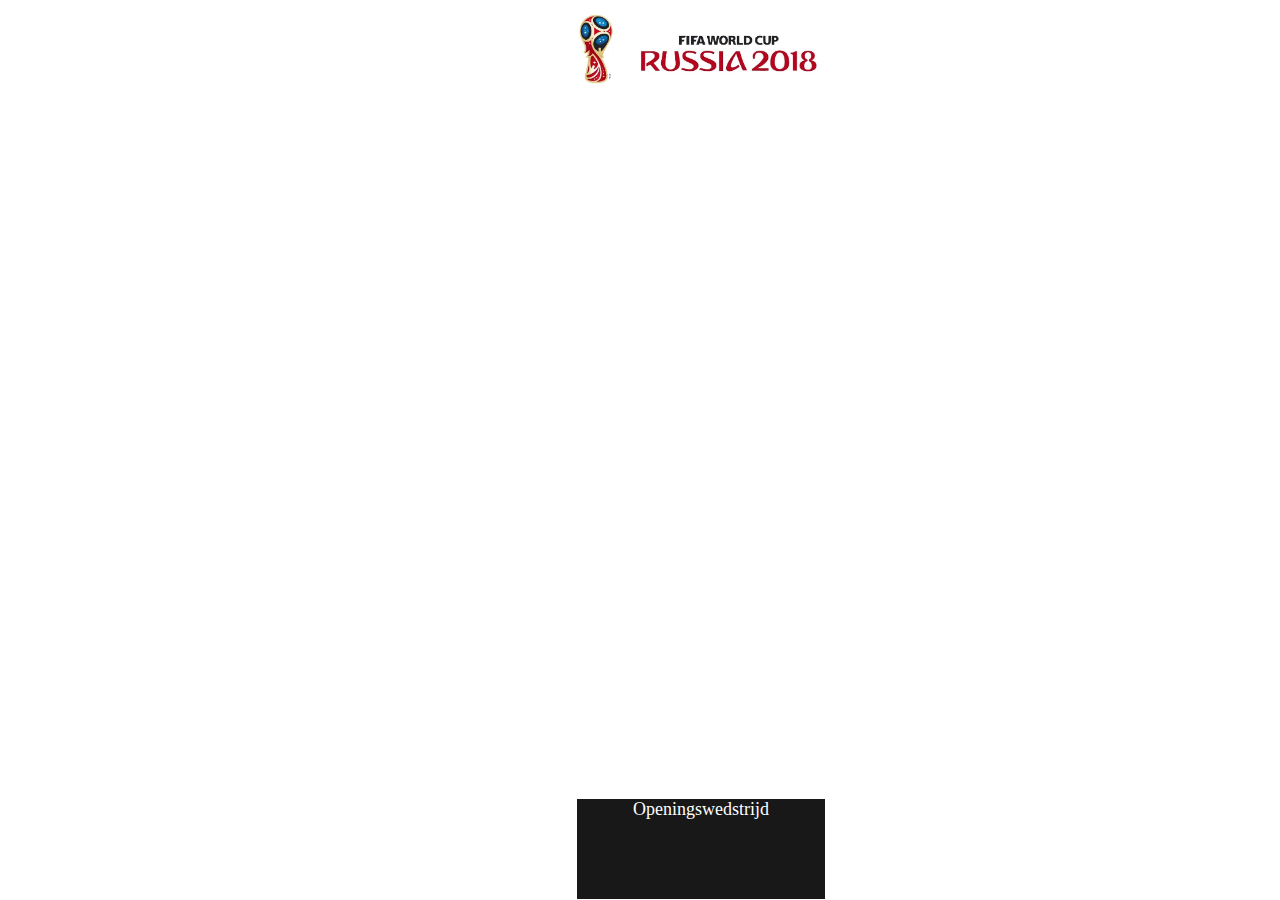
==== index.html @ 4732ed0c "nieuw index gemaakt volgens screenshots" ====
<!DOCTYPE html>
<html lang="en">
<head>
    <script src="navBar.js"></script>
    <link rel="stylesheet" type="text/css" href="style.css">
    <meta charset="UTF-8">
    <title>Home</title>
</head>
<body id="index">
    <div id="flex-container">
        <div id="index-logo">

        </div>

        <div id="countdown">
            <p>Openingswedstrijd</p>
            <p id="counter"></p>
        </div>
    </div>





<script>
    var countDownDate = new Date("Jun 14, 2018 17:00:00").getTime();

    var x = setInterval(function() {

        var now = new Date().getTime();
        var distance = countDownDate - now;
        var dagen = Math.floor(distance / (1000 * 60 * 60 * 24));
        var uren = Math.floor((distance % (1000 * 60 * 60 * 24)) / (1000 * 60 * 60));
        var minuten = Math.floor((distance % (1000 * 60 * 60)) / (1000 * 60));
        var seconden = Math.floor((distance % (1000 * 60)) / 1000);
        document.getElementById("counter").innerHTML = dagen + "d " + uren + "h "
            + minuten + "m " + seconden + "s";

        if (distance < 0) {
            clearInterval(x);
            document.getElementById("demo").innerHTML = "HET WK 2018 IS BEGONNEN!";
        }
    }, 1000);
</script>
</body>
</html>
---- style.css ----
* {
    margin: 0;
    padding: 0;
}

html, body#index{
    height: 100%;
}

div#flex-container{
    width: 250px;
    height: 100%;
    margin-left: 45%;
    margin-right: 50%;
    display: flex;
    flex-direction: row;
    flex-wrap: wrap;
    align-items: stretch;
    flex-grow: 1;
}

div#index-logo{
    background: url("./resources/logo_wk_2018.png") no-repeat center;
    background-size: 100%;
    align-self: flex-start;
    height: 100px;
    width: 100%;
}

div#countdown{
    border: solid white 1px;
    opacity: 0.9;
    height: 100px;
    width: 100%;
    text-align: center;
    background-color: black;
    color: white;
    align-self: flex-end;
}


div#countdown p:nth-child(1){font-size: 18px;}
div#countdown p:last-child{font-size: 30px; margin-top: 10px;}

ul {
    list-style-type: none;
    margin: 0;
    padding: 0;
    overflow: hidden;
    background-color: #a40000;
}

li {
    float: left;
}

li a {
    display: block;
    color: yellow;
    text-align: center;
    padding: 14px 16px;
    text-decoration: none;
}

li a:hover:not(.active) {
    background-color: #111;
}

.active {
    background-color: #4CAF50;
}
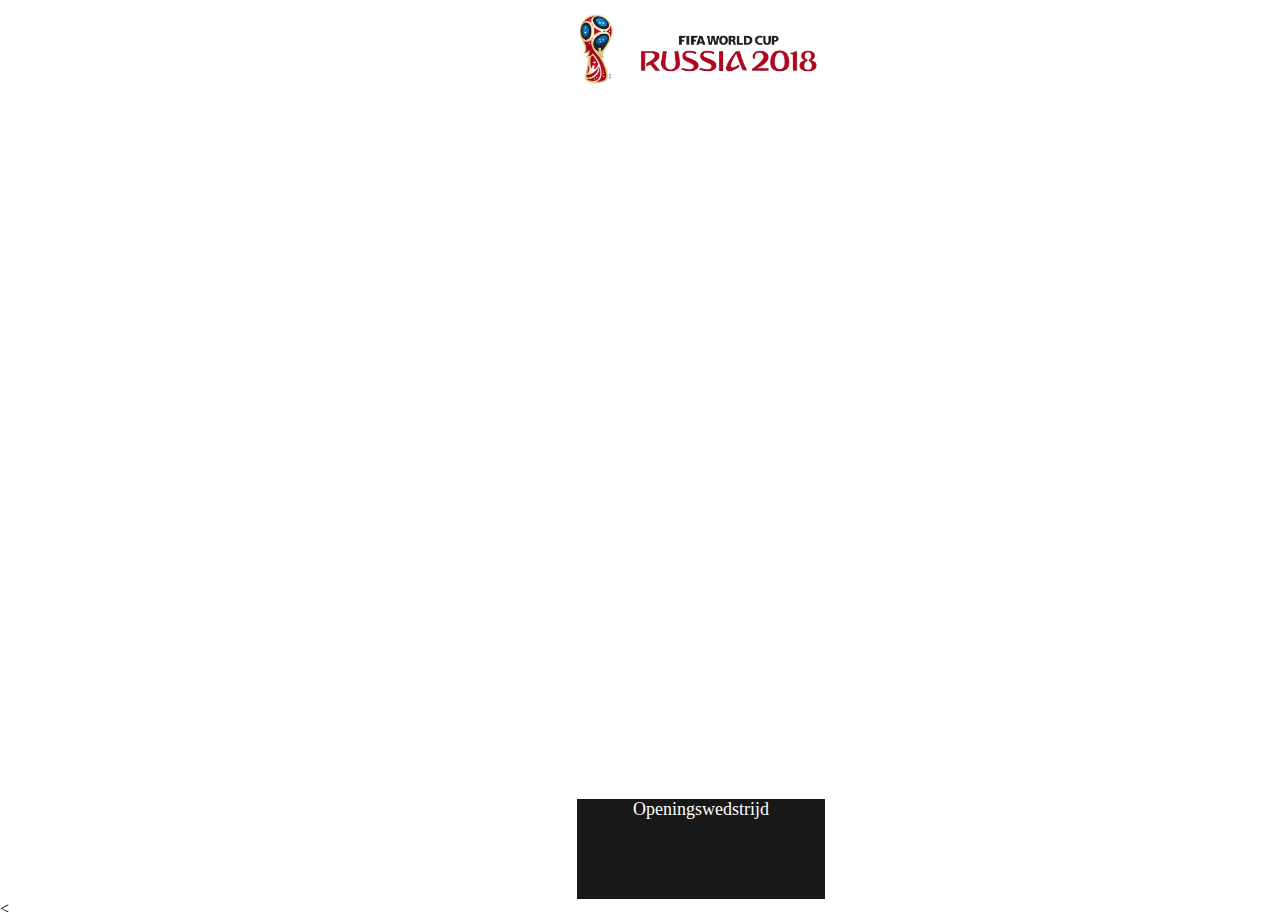
==== commit f046a658: "CSS onderverdelen" ====
--- a/index.html
+++ b/index.html
@@ -16,6 +16,9 @@
             <p>Openingswedstrijd</p>
             <p id="counter"></p>
         </div>
+    </div>
+    <div id="flex-nav">
+        <
     </div>
 
 
--- a/style.css
+++ b/style.css
@@ -1,3 +1,4 @@
+/*CSS FERRE*/
 * {
     margin: 0;
     padding: 0;
@@ -68,4 +69,182 @@
 
 .active {
     background-color: #4CAF50;
-}+}
+
+
+
+
+
+
+
+
+
+
+
+
+
+
+
+
+
+
+
+
+
+
+
+
+
+
+
+
+
+
+
+
+
+
+
+
+
+
+
+
+
+
+
+
+
+
+
+
+
+
+
+
+
+
+
+
+
+
+
+
+
+
+
+
+
+
+
+
+
+
+
+
+/*CSS YARI*/
+
+
+
+
+
+
+
+
+
+
+
+
+
+
+
+
+
+
+
+
+
+
+
+
+
+
+
+
+
+
+
+
+
+
+
+
+
+
+
+
+
+
+
+
+
+
+
+
+
+
+
+
+
+
+
+
+
+
+
+
+
+
+
+
+
+
+
+
+
+
+
+
+
+
+
+
+
+
+
+
+
+
+
+
+
+
+
+
+
+
+
+
+
+
+
+
+
+
+
+
+
+
+
+
+/*CSS SANDER*/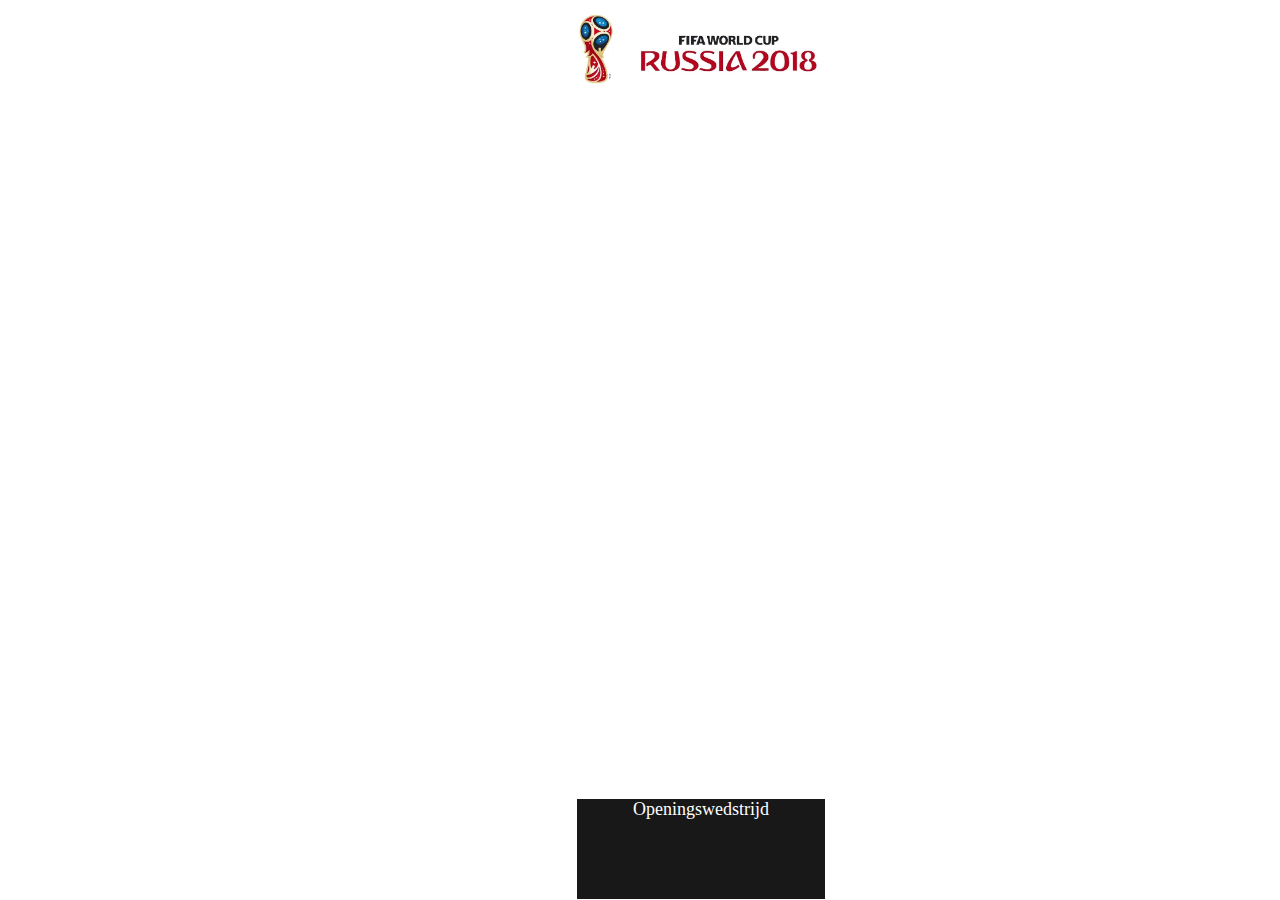
==== commit e6256d25: "jsploegen gemaakt form ploegen gemaakt" ====
--- a/index.html
+++ b/index.html
@@ -18,7 +18,7 @@
         </div>
     </div>
     <div id="flex-nav">
-        <
+
     </div>
 
 
--- a/style.css
+++ b/style.css
@@ -247,4 +247,26 @@
 
 
 
-/*CSS SANDER*/+/*CSS SANDER*/
+#imgContainer{
+    display: flex;
+    margin-right: 30vw;
+    justify-content: flex-end;
+    flex-direction: row;
+    clear:both;
+}
+#info{
+    border:1px;
+    border-color: #111111;
+    border-style: solid;
+    width: 25vw;
+    padding: 1vw;
+
+}
+#addForm{
+    border:1px;
+}
+#wklogo{
+    width: 20vw;
+    height:6vw;
+}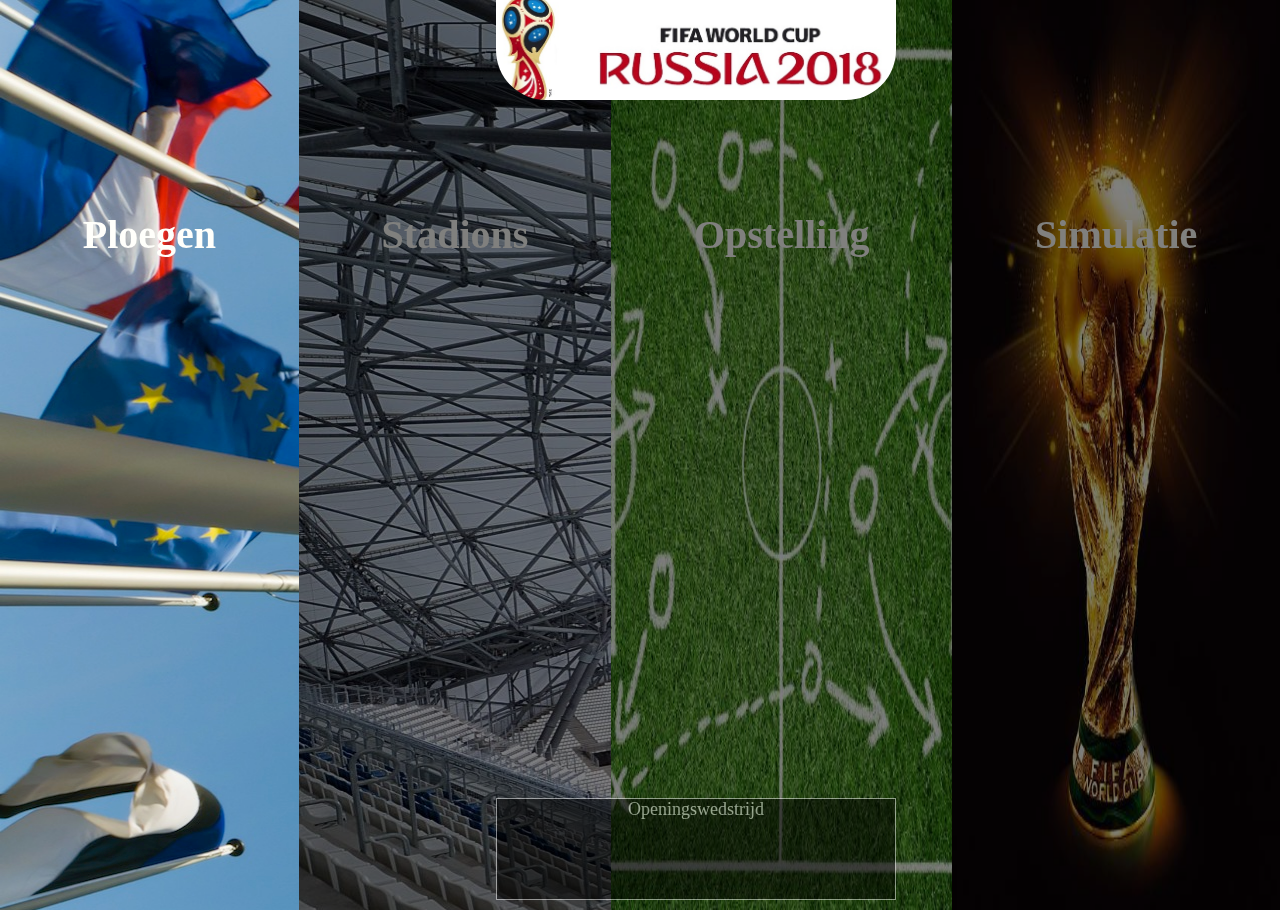
==== commit 0af2b5f6: "index page volledig af" ====
--- a/index.html
+++ b/index.html
@@ -7,19 +7,32 @@
     <title>Home</title>
 </head>
 <body id="index">
-    <div id="flex-container">
-        <div id="index-logo">
 
-        </div>
+<div id="parent">
+    <div id="container" style="height: 100%;">
+        <ul id="flex-nav">
+            <li><label class="label">Ploegen</label></li>
+            <li><label>Stadions</label></li>
+            <li><label>Opstelling</label></li>
+            <li><label>Simulatie</label></li>
+        </ul>
+    </div>
 
-        <div id="countdown">
-            <p>Openingswedstrijd</p>
-            <p id="counter"></p>
+    <div id="parent-logo" style="height: 100%">
+        <div id="flex-container">
+            <div id="index-logo">
+
+            </div>
+
+            <div id="countdown">
+                <p>Openingswedstrijd</p>
+                <p id="counter"></p>
+            </div>
         </div>
     </div>
-    <div id="flex-nav">
 
-    </div>
+</div>
+
 
 
 
--- a/style.css
+++ b/style.css
@@ -8,10 +8,72 @@
     height: 100%;
 }
 
+
+ul#flex-nav{
+    position: relative;
+    height: 100%;
+    list-style-type: none;
+    margin: 0px;
+    padding: 0px;
+    display: flex;
+}
+
+.label{
+    padding-top: 45px;
+}
+
+ul li {
+    line-height: 450px;
+    font-size: 40px;
+    flex-grow: 1;
+    height: 100%;
+    padding-top: 10px;
+    color: #fffffb;
+    font-weight: bold;
+    text-align: center;
+}
+
+#parent{
+    height: 100%;
+}
+
+#parent-logo{
+    position: absolute;
+    left: 35%;
+    right: 50%;
+    top: 0px;
+}
+
+ul li:first-child{
+    background: url("foto's/flags.jpg") no-repeat;
+    filter: brightness(50%);
+
+}
+ul li:nth-child(2){
+    background: url("foto's/stadions.jpg") no-repeat;
+    filter: brightness(50%);
+}
+ul li:nth-child(3){
+    background: url("foto's/opstelling.jpeg") no-repeat center;
+    background-size: 150% 100%;
+    object-fit: cover;
+    filter: brightness(50%);
+}
+ul li:last-child  {
+    background: url("foto's/fifa-world-cup-beker.jpg") no-repeat center;
+    background-size: 200% 100%;
+    object-fit: cover;
+    filter: brightness(50%);
+}
+
+ul li:hover{
+    filter: brightness(100%);
+}
+
 div#flex-container{
-    width: 250px;
-    height: 100%;
-    margin-left: 45%;
+    width: 400px;
+    height: 100%;
+    margin-left: 25%;
     margin-right: 50%;
     display: flex;
     flex-direction: row;
@@ -21,6 +83,7 @@
 }
 
 div#index-logo{
+    border-radius: 0px 0px 50px 50px;
     background: url("./resources/logo_wk_2018.png") no-repeat center;
     background-size: 100%;
     align-self: flex-start;
@@ -30,7 +93,7 @@
 
 div#countdown{
     border: solid white 1px;
-    opacity: 0.9;
+    opacity: 0.5;
     height: 100px;
     width: 100%;
     text-align: center;
@@ -43,34 +106,6 @@
 div#countdown p:nth-child(1){font-size: 18px;}
 div#countdown p:last-child{font-size: 30px; margin-top: 10px;}
 
-ul {
-    list-style-type: none;
-    margin: 0;
-    padding: 0;
-    overflow: hidden;
-    background-color: #a40000;
-}
-
-li {
-    float: left;
-}
-
-li a {
-    display: block;
-    color: yellow;
-    text-align: center;
-    padding: 14px 16px;
-    text-decoration: none;
-}
-
-li a:hover:not(.active) {
-    background-color: #111;
-}
-
-.active {
-    background-color: #4CAF50;
-}
-
 
 
 
@@ -247,26 +282,4 @@
 
 
 
-/*CSS SANDER*/
-#imgContainer{
-    display: flex;
-    margin-right: 30vw;
-    justify-content: flex-end;
-    flex-direction: row;
-    clear:both;
-}
-#info{
-    border:1px;
-    border-color: #111111;
-    border-style: solid;
-    width: 25vw;
-    padding: 1vw;
-
-}
-#addForm{
-    border:1px;
-}
-#wklogo{
-    width: 20vw;
-    height:6vw;
-}+/*CSS SANDER*/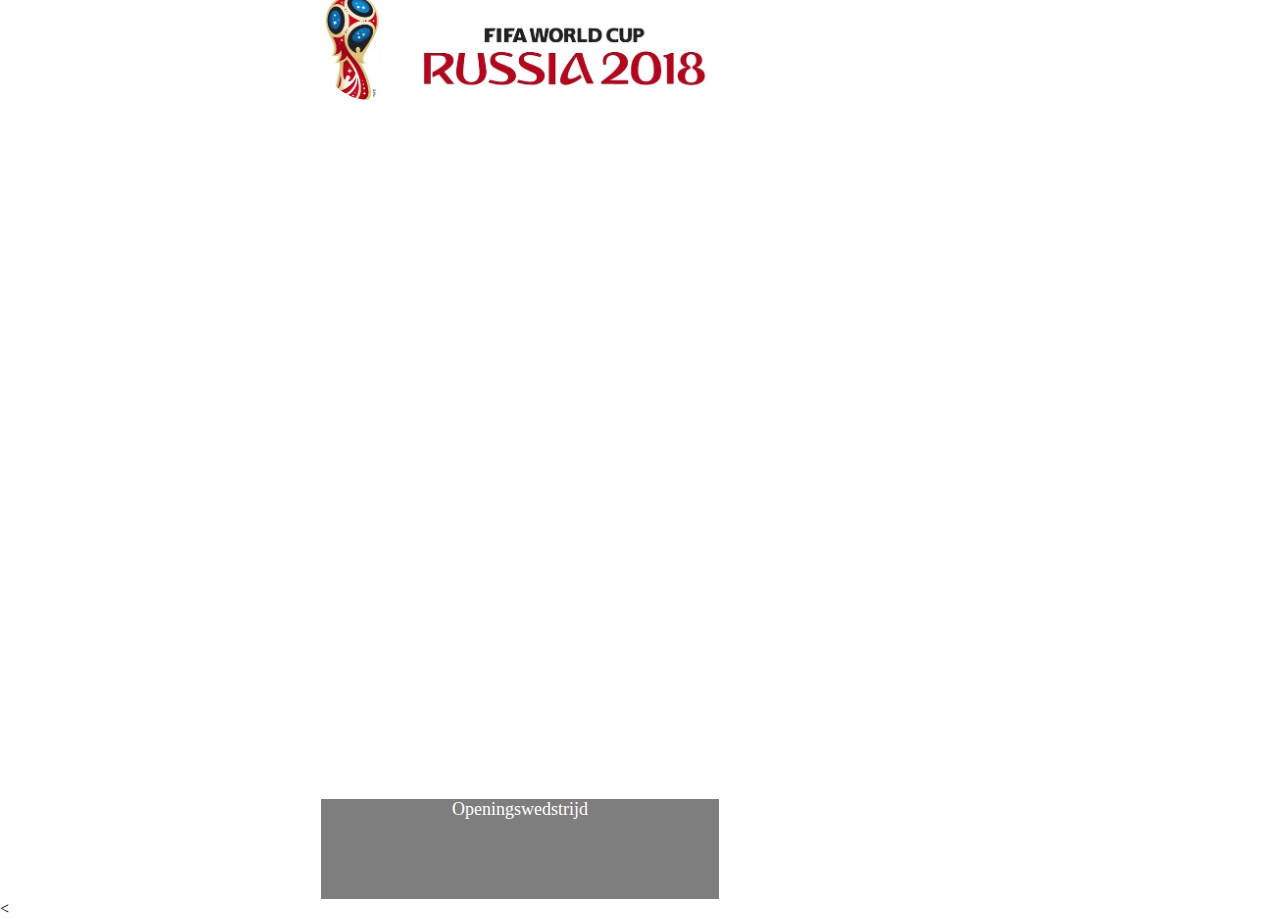
==== commit 40e8e2fe: "Merge remote-tracking branch 'origin/master'" ====
--- a/index.html
+++ b/index.html
@@ -7,32 +7,19 @@
     <title>Home</title>
 </head>
 <body id="index">
+    <div id="flex-container">
+        <div id="index-logo">
 
-<div id="parent">
-    <div id="container" style="height: 100%;">
-        <ul id="flex-nav">
-            <li><label class="label">Ploegen</label></li>
-            <li><label>Stadions</label></li>
-            <li><label>Opstelling</label></li>
-            <li><label>Simulatie</label></li>
-        </ul>
-    </div>
+        </div>
 
-    <div id="parent-logo" style="height: 100%">
-        <div id="flex-container">
-            <div id="index-logo">
-
-            </div>
-
-            <div id="countdown">
-                <p>Openingswedstrijd</p>
-                <p id="counter"></p>
-            </div>
+        <div id="countdown">
+            <p>Openingswedstrijd</p>
+            <p id="counter"></p>
         </div>
     </div>
-
-</div>
-
+    <div id="flex-nav">
+        <
+    </div>
 
 
 
--- a/style.css
+++ b/style.css
@@ -282,4 +282,26 @@
 
 
 
-/*CSS SANDER*/+/*CSS SANDER*/
+#imgContainer{
+    display: flex;
+    margin-right: 30vw;
+    justify-content: flex-end;
+    flex-direction: row;
+    clear:both;
+}
+#info{
+    border:1px;
+    border-color: #111111;
+    border-style: solid;
+    width: 25vw;
+    padding: 1vw;
+
+}
+#addForm{
+    border:1px;
+}
+#wklogo{
+    width: 20vw;
+    height:6vw;
+}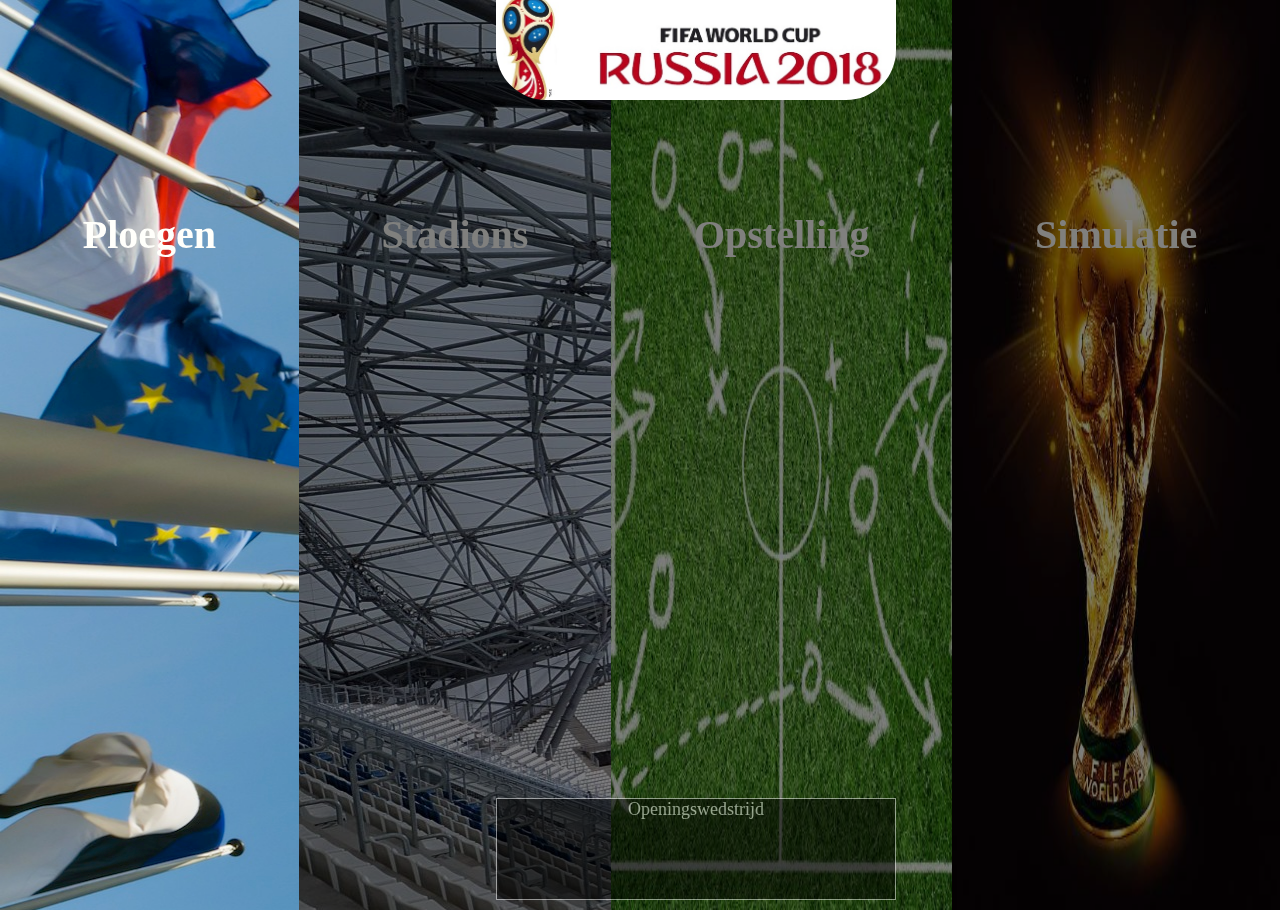
==== commit c1d32d0f: "index page volledig af" ====
--- a/index.html
+++ b/index.html
@@ -7,35 +7,46 @@
     <title>Home</title>
 </head>
 <body id="index">
-    <div id="flex-container">
-        <div id="index-logo">
+<div id="parent">
+    <div id="container" style="height: 100%;">
+        <ul id="flex-nav">
+            <li><label class="label">Ploegen</label></li>
+            <li><label>Stadions</label></li>
+            <li><label>Opstelling</label></li>
+            <li><label>Simulatie</label></li>
+        </ul>
+    </div>
 
-        </div>
+    <div id="parent-logo" style="height: 100%">
+        <div id="flex-container">
+            <div id="index-logo">
 
-        <div id="countdown">
-            <p>Openingswedstrijd</p>
-            <p id="counter"></p>
+            </div>
+
+            <div id="countdown">
+                <p>Openingswedstrijd</p>
+                <p id="counter"></p>
+            </div>
         </div>
     </div>
-    <div id="flex-nav">
-        <
-    </div>
+
+</div>
 
 
 
 
 
 <script>
-    var countDownDate = new Date("Jun 14, 2018 17:00:00").getTime();
+    let countDownDate = new Date("Jun 14, 2018 17:00:00").getTime();
 
-    var x = setInterval(function() {
+    let x = setInterval(function() {
 
-        var now = new Date().getTime();
-        var distance = countDownDate - now;
-        var dagen = Math.floor(distance / (1000 * 60 * 60 * 24));
-        var uren = Math.floor((distance % (1000 * 60 * 60 * 24)) / (1000 * 60 * 60));
-        var minuten = Math.floor((distance % (1000 * 60 * 60)) / (1000 * 60));
-        var seconden = Math.floor((distance % (1000 * 60)) / 1000);
+        let now = new Date().getTime();
+        let distance = countDownDate - now;
+        let dagen = Math.floor(distance / (1000 * 60 * 60 * 24));
+        let uren = Math.floor((distance % (1000 * 60 * 60 * 24)) / (1000 * 60 * 60));
+        let minuten = Math.floor((distance % (1000 * 60 * 60)) / (1000 * 60));
+        let seconden = Math.floor((distance % (1000 * 60)) / 1000);
         document.getElementById("counter").innerHTML = dagen + "d " + uren + "h "
             + minuten + "m " + seconden + "s";
 
--- a/style.css
+++ b/style.css
@@ -283,6 +283,184 @@
 
 
 /*CSS SANDER*/
+
+
+
+
+
+
+
+
+
+
+
+
+
+
+
+
+
+
+
+
+
+
+
+
+
+
+
+
+
+
+
+
+
+
+
+
+
+
+
+
+
+
+
+
+
+
+
+
+
+
+
+
+
+
+
+
+
+
+
+
+
+
+
+
+
+
+
+
+
+
+
+
+/*CSS YARI*/
+
+
+
+
+
+
+
+
+
+
+
+
+
+
+
+
+
+
+
+
+
+
+
+
+
+
+
+
+
+
+
+
+
+
+
+
+
+
+
+
+
+
+
+
+
+
+
+
+
+
+
+
+
+
+
+
+
+
+
+
+
+
+
+
+
+
+
+
+
+
+
+
+
+
+
+
+
+
+
+
+
+
+
+
+
+
+
+
+
+
+
+
+
+
+
+
+
+
+
+
+
+
+
+
+/*CSS SANDER*/
 #imgContainer{
     display: flex;
     margin-right: 30vw;
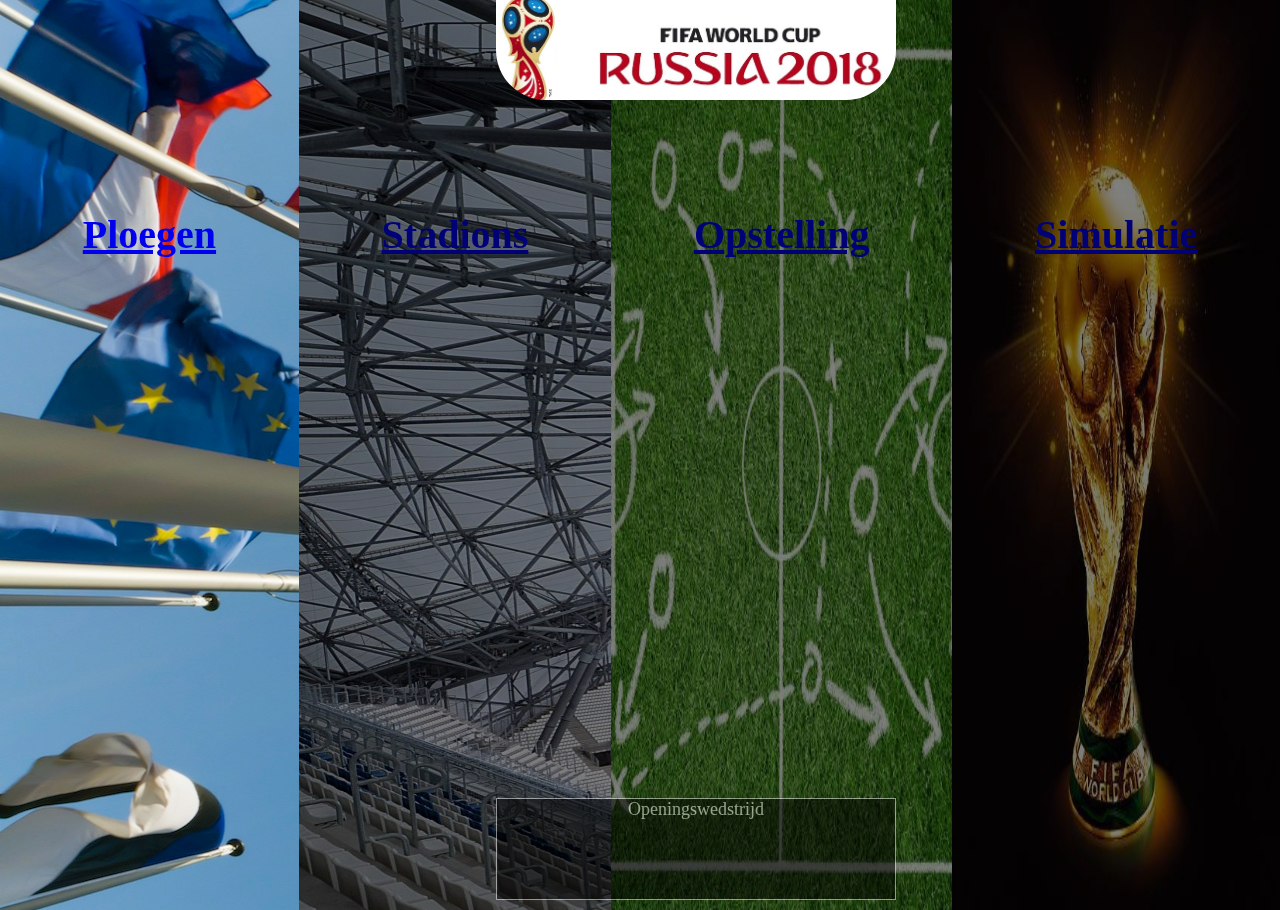
==== commit 501436d4: "Stadions volledig af" ====
--- a/index.html
+++ b/index.html
@@ -10,10 +10,10 @@
 <div id="parent">
     <div id="container" style="height: 100%;">
         <ul id="flex-nav">
-            <li><label class="label">Ploegen</label></li>
-            <li><label>Stadions</label></li>
-            <li><label>Opstelling</label></li>
-            <li><label>Simulatie</label></li>
+            <li><a href="ploegen.html">Ploegen</a></li>
+            <li><a href="stadions.html">Stadions</a></li>
+            <li><a href="Opstelling.html">Opstelling</a></li>
+            <li><a href="ploegen.html">Simulatie</a></li>
         </ul>
     </div>
 
--- a/style.css
+++ b/style.css
@@ -4,10 +4,30 @@
     padding: 0;
 }
 
+
+dialog#dialog{
+    width: 500px;
+    bottom: 0;
+    right: 0;
+    left: 0;
+    top: 0;
+    margin: auto;
+    display: none;
+}
+.dialog{
+    display: inline;
+}
+
 html, body#index{
     height: 100%;
 }
 
+div#flex-dialog{
+    flex-grow: 1;
+    text-align: center;
+    display: flex;
+    flex-direction: column;
+}
 
 ul#flex-nav{
     position: relative;
@@ -31,6 +51,10 @@
     color: #fffffb;
     font-weight: bold;
     text-align: center;
+}
+
+ul li a {
+    display: block;
 }
 
 #parent{
@@ -283,184 +307,6 @@
 
 
 /*CSS SANDER*/
-
-
-
-
-
-
-
-
-
-
-
-
-
-
-
-
-
-
-
-
-
-
-
-
-
-
-
-
-
-
-
-
-
-
-
-
-
-
-
-
-
-
-
-
-
-
-
-
-
-
-
-
-
-
-
-
-
-
-
-
-
-
-
-
-
-
-
-
-
-
-
-
-/*CSS YARI*/
-
-
-
-
-
-
-
-
-
-
-
-
-
-
-
-
-
-
-
-
-
-
-
-
-
-
-
-
-
-
-
-
-
-
-
-
-
-
-
-
-
-
-
-
-
-
-
-
-
-
-
-
-
-
-
-
-
-
-
-
-
-
-
-
-
-
-
-
-
-
-
-
-
-
-
-
-
-
-
-
-
-
-
-
-
-
-
-
-
-
-
-
-
-
-
-
-
-
-
-
-
-
-
-
-/*CSS SANDER*/
 #imgContainer{
     display: flex;
     margin-right: 30vw;
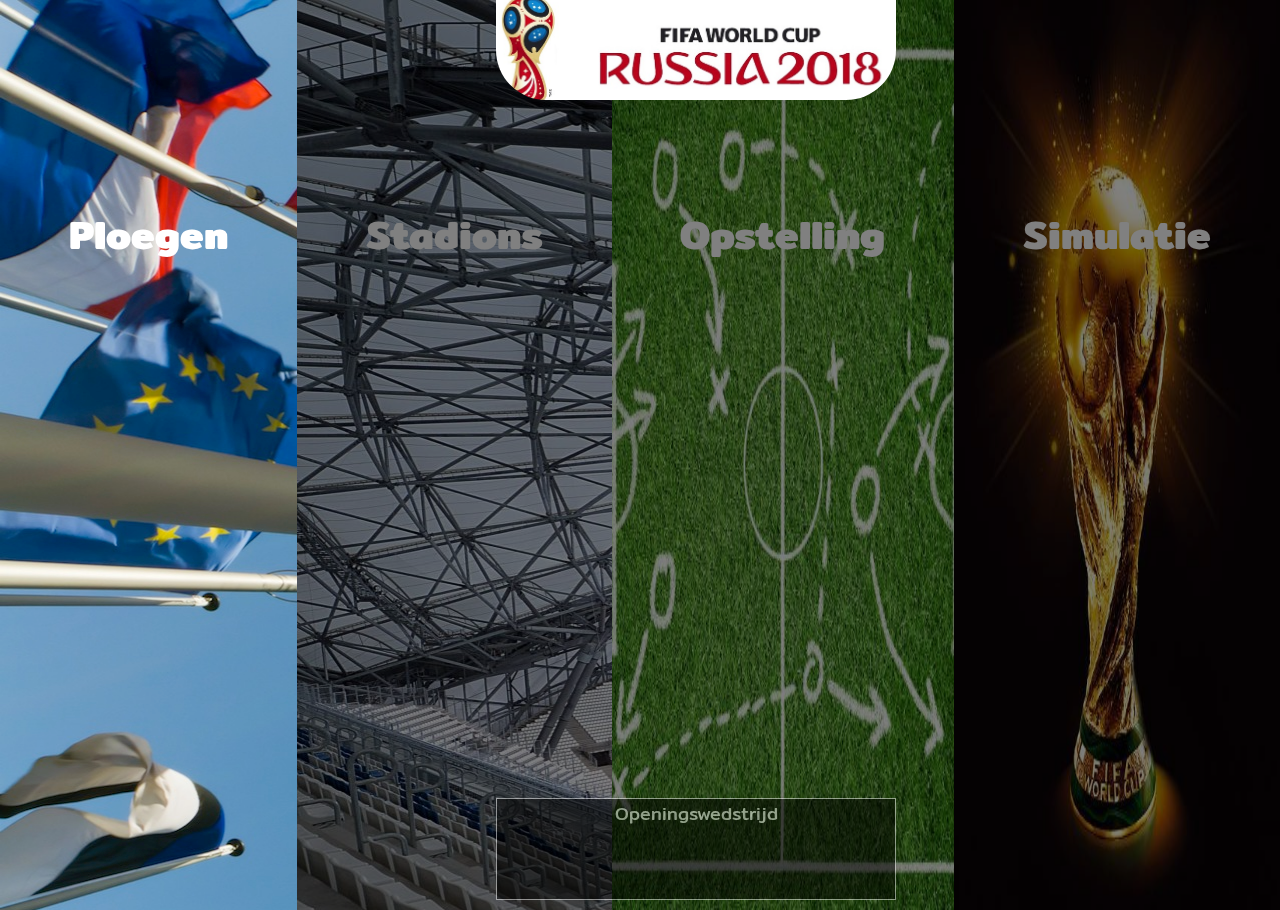
==== commit 479363ad: "laatste finishing touches" ====
--- a/index.html
+++ b/index.html
@@ -5,6 +5,7 @@
     <link rel="stylesheet" type="text/css" href="style.css">
     <meta charset="UTF-8">
     <title>Home</title>
+    <link href="https://fonts.googleapis.com/css?family=Mitr" rel="stylesheet">
 </head>
 <body id="index">
 <div id="parent">
--- a/style.css
+++ b/style.css
@@ -1,5 +1,6 @@
 /*CSS FERRE*/
 * {
+    font-family: 'Mitr', sans-serif;
     margin: 0;
     padding: 0;
 }
@@ -51,10 +52,13 @@
     color: #fffffb;
     font-weight: bold;
     text-align: center;
+
 }
 
 ul li a {
+    color:white;
     display: block;
+    text-decoration: none;
 }
 
 #parent{
@@ -202,6 +206,69 @@
 
 
 /*CSS YARI*/
+#OpstellingFotos {
+    width: 25%;
+    float: left;
+    clear: both;
+    overflow: scroll;
+    height: 850px;
+}
+#OpstellingFotos2 {
+    float: left;
+    position: relative;
+}
+div.gallery {
+    margin: 5px;
+    border: 1px solid #ccc;
+    float: left;
+    width: 180px;
+}
+div.gallery:hover {
+    border: 1px solid #777;
+}
+div.gallery img {
+    width: 100%;
+    height: auto;
+}
+div.desc {
+    padding: 15px;
+    text-align: center;
+}
+.center {
+    display: block;
+    margin-left: auto;
+    margin-right: auto;
+    width: 300px;
+    height: auto;
+}
+.circleBase {
+    border-radius: 50%;
+    width: 100px;
+    height: 100px;
+    border: 2px solid black;
+    position: absolute;
+}
+.img2 {
+    max-width:100%;
+    max-height:100%;
+    border-radius: 50%;
+}
+
+.Groepsfase {
+    border: 1px solid black;
+    width: 300px;
+    height: 100px;
+}
+.knockout {
+    float: left;
+    width: 15vw
+}
+
+
+.autosize {
+    width: 30%;
+}
+
 
 
 
@@ -328,4 +395,216 @@
 #wklogo{
     width: 20vw;
     height:6vw;
-}+}
+#ploegen{
+    list-style-type: none;
+    margin: 0px;
+    padding: 0px;
+    display: flex;
+    flex-direction: row;
+    flex-wrap: wrap;
+
+}
+#ploegen div {
+    border:1px;
+    border-style: solid;
+    width: 31vw;
+    margin: 10px;
+
+}
+#ploegen div img{
+    justify-content: flex-start;
+    width: 30%;
+
+}
+#ploegen div span{
+    justify-content: center;
+    font-size: larger;
+    font-family: "Arial Black";
+    padding:10px;
+    align-items: flex-end;
+    font-size: 40px;
+}
+#ploegen div p{
+    justify-content: flex-start;
+    clear:both;
+    padding: 50px;
+    font-size: xx-large;
+
+}
+
+
+
+
+
+
+
+
+
+
+
+
+
+
+
+
+
+
+
+
+
+
+
+
+
+
+
+
+
+
+
+
+
+
+
+
+
+
+
+
+
+
+
+
+
+
+
+
+
+
+
+
+
+
+
+
+
+
+
+
+
+
+
+
+
+
+
+
+
+
+
+
+
+
+
+
+
+
+
+
+
+
+
+
+
+
+
+
+
+
+
+
+
+
+
+
+
+
+
+
+
+
+
+
+
+
+
+
+
+
+
+
+
+
+
+
+
+
+
+
+
+
+
+
+
+
+
+
+
+
+
+
+
+
+
+
+
+
+
+
+
+
+
+
+
+
+
+
+
+
+
+
+
+
+
+
+
+
+
+
+
+
+
+
+
+
+
+
+
+
+
+
+
+
+
+
